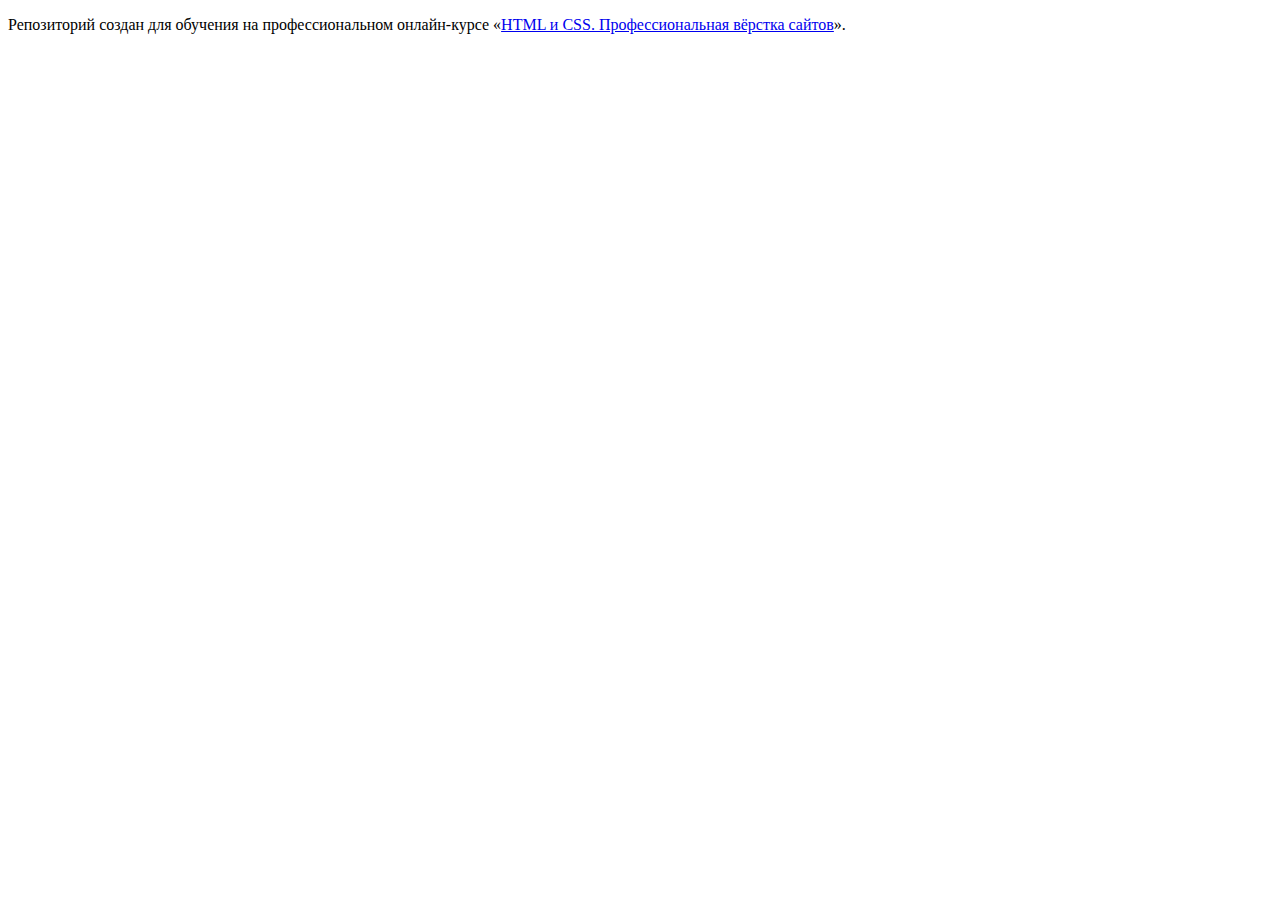
==== index.html @ efb98bdd ":hatching_chick:" ====
<!DOCTYPE html>
<html lang="ru">
  <head>
    <meta charset="utf-8">
    <title>HTML Academy: Седона</title>
  </head>
  <body>

    <p>Репозиторий создан для обучения на профессиональном онлайн‑курсе «<a href="https://htmlacademy.ru/intensive/htmlcss">HTML и CSS. Профессиональная вёрстка сайтов</a>».</p>

  </body>
</html>
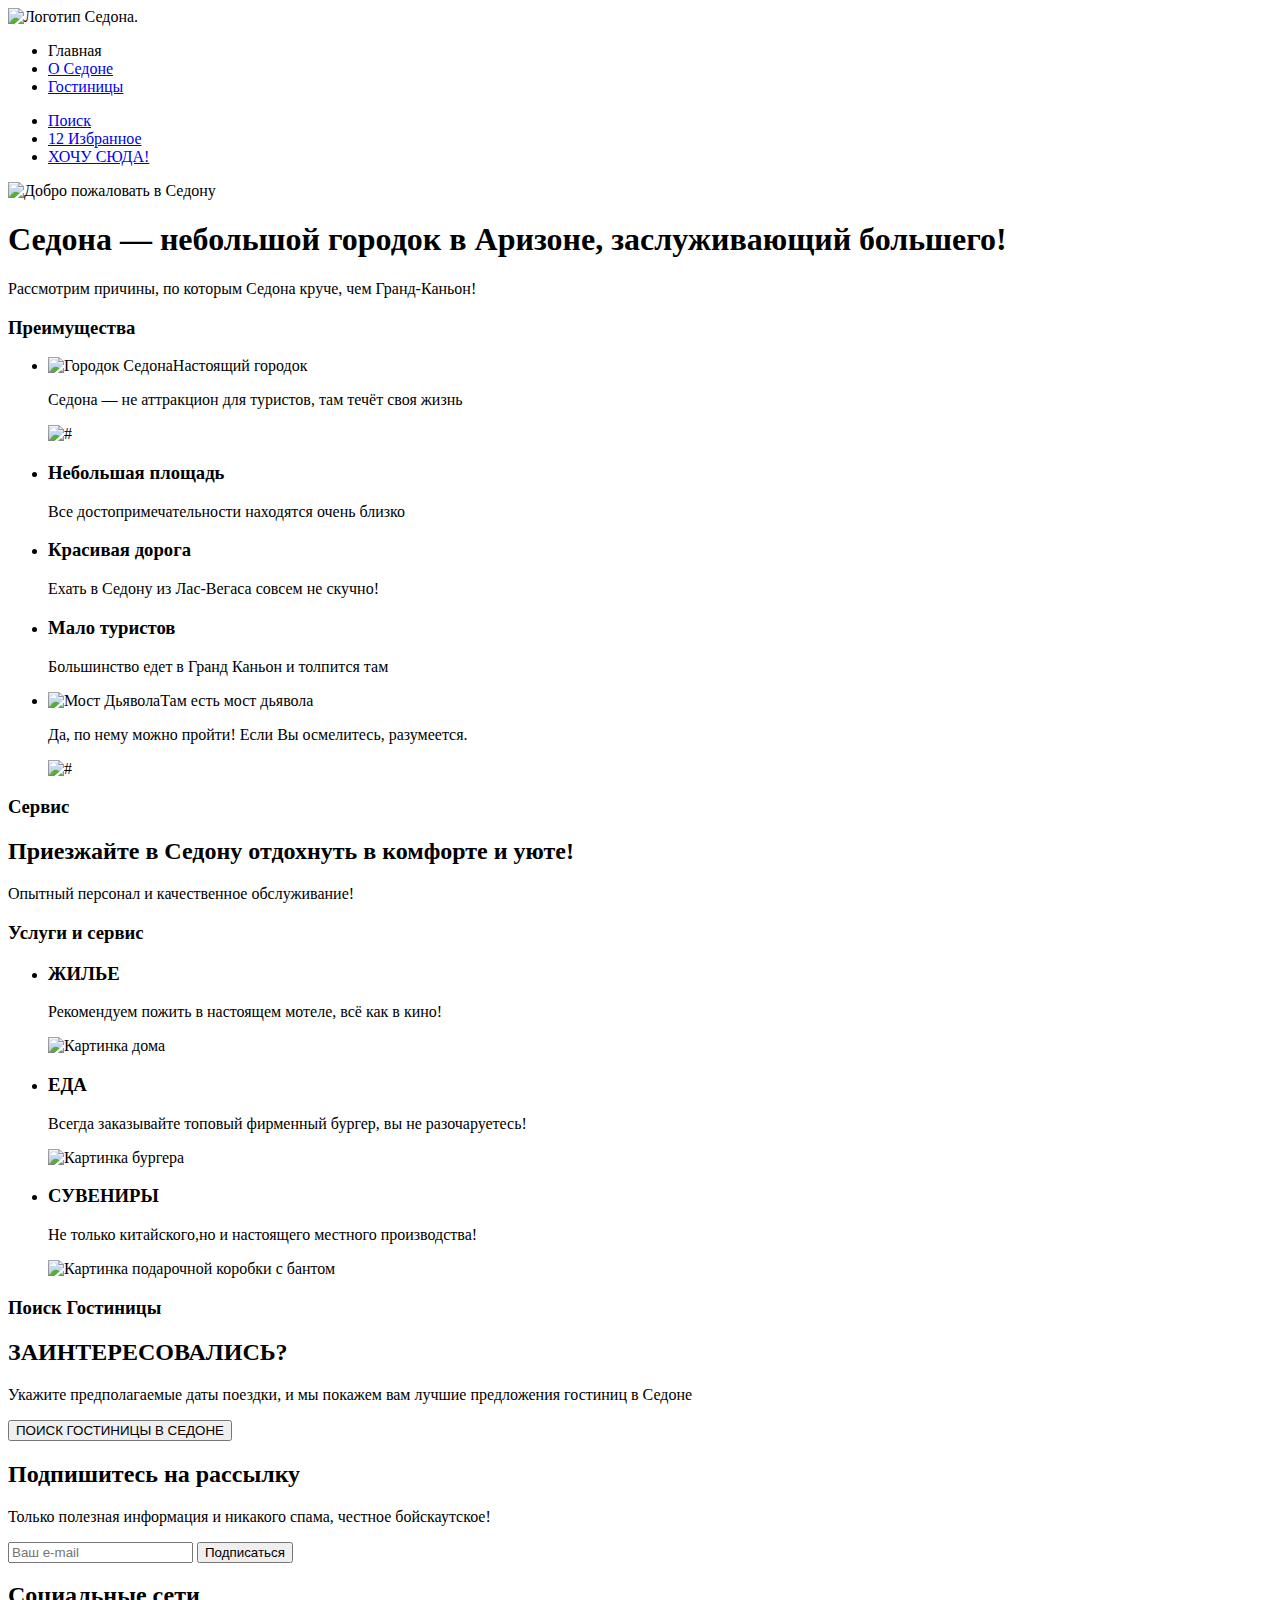
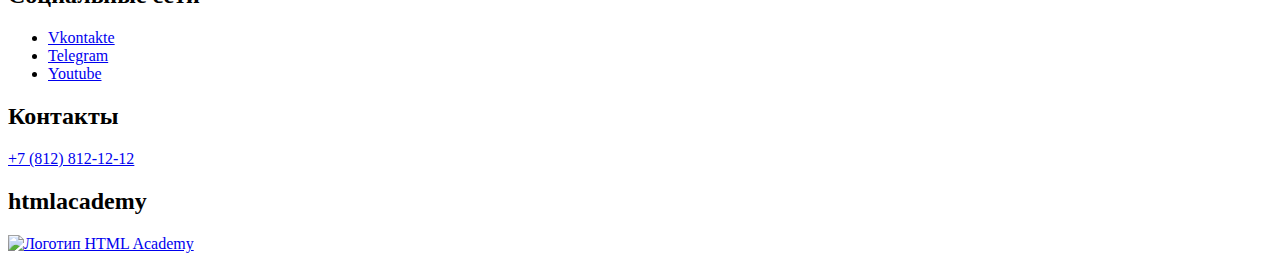
==== commit 87d41f13: "Итоговая разметка главной страницы" ====
--- a/index.html
+++ b/index.html
@@ -5,8 +5,181 @@
     <title>HTML Academy: Седона</title>
   </head>
   <body>
+    <header class="page-header">
+      <a class="header-logo">
+      <img src="" alt="Логотип Седона." width="140" height="70">
+      </a>
+      <nav class="navigation">
+        <ul class="navigation-list">
+          <li class="navigation-item">
+            <a class=navigation-link>Главная</a>
+          </li>
+          <li class="navigation-item">
+            <a class=navigation-link href="#">О Седоне</a>
+          </li>
+          <li class="navigation-item">
+            <a class=navigation-link href="#">Гостиницы</a>
+          </li>
+        </ul>
+      </nav>
+      <nav class="user menu">
+      <ul class="user menu-list">
+        <li class="user menu-item">
+          <a class="user menu-link" href="#">
+            <span class="visually-hidden">Поиск</span>
+          </a>
+        </li>
+        <li class="user menu-item">
+          <a class="user menu-link" href="#">
+            <span class="favourites-value">12</span>
+            <span class="visually-hidden">Избранное</span>
+          </a>
+        </li>
+        <li class="user menu-item">
+            <a href="#">ХОЧУ СЮДА!</a>
+          </form>
+        </li>
+      </ul>
+    </nav>
+  </header>
+    <main class="main-index">
+      <section>
+        <img class="welcome" scr="" alt="Добро пожаловать в Седону">
+      </section>
+      <section>
+       <h1 class="welcome-title">Седона — небольшой городок в Аризоне, заслуживающий большего!</h1>
+        <p class="welcome description">Рассмотрим причины, по которым Седона круче, чем Гранд-Каньон!</p>
+      </section>
+      <section class="advantages">
+        <h3 class="visually-hidden">Преимущества</h3>
+        <ul class="advantages-list">
+          <li class="advantages-item-picture-with-right">
+           <div class="advantages-item-container">
+            <img class="#" width="#"height="#" alt="Городок Седона"
+             <h3 class="advantages-item-title">Настоящий городок</h3>
+             <p class="advantages-item-description">Седона — не аттракцион для туристов, там течёт своя жизнь</p>
+           </div>
+           <div class="advantages-image-container">
+             <img class="advantages-image" src="" alt="#" width="#">
+           </div>
+          </li>
+          <li class="advantages-item">
+           <div class="advantages-item-container">
+             <h3 class="advantages-item-title">Небольшая площадь</h3>
+             <p class="advantages-item-description">Все достопримечательности находятся очень близко</p>
+           </div>
+          </li>
+          <li class="advantages-item">
+           <div class="advantages-item-container">
+             <h3 class="advantages-item-title">Красивая дорога</h3>
+             <p class="advantages-item-description">Ехать в Седону из Лас-Вегаса совсем не скучно!</p>
+           </div>
+          </li>
+          <li class="advantages-item">
+           <div class="advantages-item-container">
+             <h3 class="advantages-item-title">Мало туристов</h3>
+             <p class="advantages-item-description">Большинство едет в Гранд Каньон и толпится там</p>
+           </div>
+          </li>
+          <li class="advantages-item-picture-with-left">
+             <div class="advantages-item-container">
+              <img class="#" width="#"height="#" alt="Мост Дьявола"
+               <h3 class="advantages-item-title">Там есть мост дьявола</h3>
+               <p class="advantages-item-description">Да, по нему можно пройти! Если Вы осмелитесь, разумеется.</p>
+             </div>
+             <div class="advantages-image-container">
+               <img class="advantages-image" src="" alt="#" width="#">
+             </div>
+          </ul>
+     </section>
+     <section class="services-title">
+      <h3 class="visually-hidden">Cервис</h3>
+      <h2 class="services-title">Приезжайте в Седону отдохнуть в комфорте и уюте!</h2>
+       <p class="services-description">Опытный персонал и качественное обслуживание!</p>
+     </section>
+    <section class="services">
+      <h3 class="visually-hidden">Услуги и сервис</h3>
+        <ul class="services-list">
+          <li class="services-item">
+              <h3 class="services-item-title">ЖИЛЬЕ</h3>
+              <p class="services-item-description">Рекомендуем пожить в настоящем мотеле, всё как в кино!</p>
+            <div class="services-image-container">
+              <img class="#" src="" alt="Картинка дома" width="#" height="#">
+            </div>
+           </li>
+           <li class="services-item">
+              <h3 class="services-item-title">ЕДА</h3>
+              <p class="services-item-description">Всегда заказывайте топовый фирменный бургер, вы не разочаруетесь!</p>
+            <div class="services-image-container">
+              <img class="#" src="" alt="Картинка бургера" width="#" height="#">
+            </div>
+           </li>
+           <li class="services-item">
+              <h3 class="services-item-title">СУВЕНИРЫ</h3>
+              <p class="services-item-description">Не только китайского,но и настоящего местного производства!</p>
+            <div class="services-image-container">
+              <img class="#" src="" alt="Картинка подарочной коробки с бантом" width="#" height="#">
+            </div>
+           </li>
+    </section>
+    <section class="hotel-search">
+      <h3 class="visually-hidden">Поиск Гостиницы</h3>
+        <h2 class="hotel-search-title">ЗАИНТЕРЕСОВАЛИСЬ?</h2>
+          <p class="hotel-search-description">Укажите предполагаемые даты поездки, и мы покажем вам лучшие предложения гостиниц в Седоне</p>
+            <form action="" target="_blank">
+              <button type="#">ПОИСК ГОСТИНИЦЫ В СЕДОНЕ</button>
+            </form>
+      </section>
+      <section class="subscription">
+        <h2 class="subscription-title">Подпишитесь на рассылку</h2>
+           <p class="subscription-description">Только полезная информация и никакого спама, честное бойскаутское!</p>
+           <div class="subscription-wrapper">
+            <form class="subscription-form" action="https://echo.htmlacademy.ru" method="post">
+              <label class="visually-hidden" for="subscription-email"></label>
+              <input class="field" type="email" name="subscription-email" id="subscription-email" placeholder="Ваш e-mail" required>
+              <button class="newsletter-button" type="submit">Подписаться</button>
+            </div>
+          </main>
+          <footer class="page-footer">
+            <section class="footer-social">
+              <h2 class="visually-hidden">Социальные сети</h2>
+              <ul class="footer-social-list">
+                <li class="footer-social-item">
+                  <a class="button" href="https://vk.com/htmlacademy">
+                    <span class="visually-hidden">Vkontakte</span>
+                  </a>
+                </li>
+                <li class="footer-social-item">
+                  <a class="button" href="https://t.me/htmlacademy">
+                    <span class="visually-hidden">Telegram</span>
+                  </a>
+                </li>
+                <li class="footer-social-item">
+                  <a class="button" href="https://www.youtube.com/user/htmlacademyru">
+                    <span class="visually-hidden">Youtube</span>
+                  </a>
+                </li>
+              </ul>
+            </section>
+            <section class="footer-contacts">
+              <h2 class="visually-hidden">Контакты</h2>
+              <a class="contacts-phone" href="tel:+78128121212">+7 (812) 812-12-12</a>
+            </section>
+            <section class="footer-htmlacademy">
+              <h2 class="visually-hidden">htmlacademy</h2>
+              <a class="logo-htmlacademy-link" href="https://htmlacademy.ru/">
+                <img class="logo-htmlacademy" src="#" alt="Логотип HTML Academy"></a>
+            </section>
+          </footer>
+      </body>
+    </html>
 
-    <p>Репозиторий создан для обучения на профессиональном онлайн‑курсе «<a href="https://htmlacademy.ru/intensive/htmlcss">HTML и CSS. Профессиональная вёрстка сайтов</a>».</p>
+       
 
-  </body>
-</html>
+        
+      
+      
+      
+      
+     
+
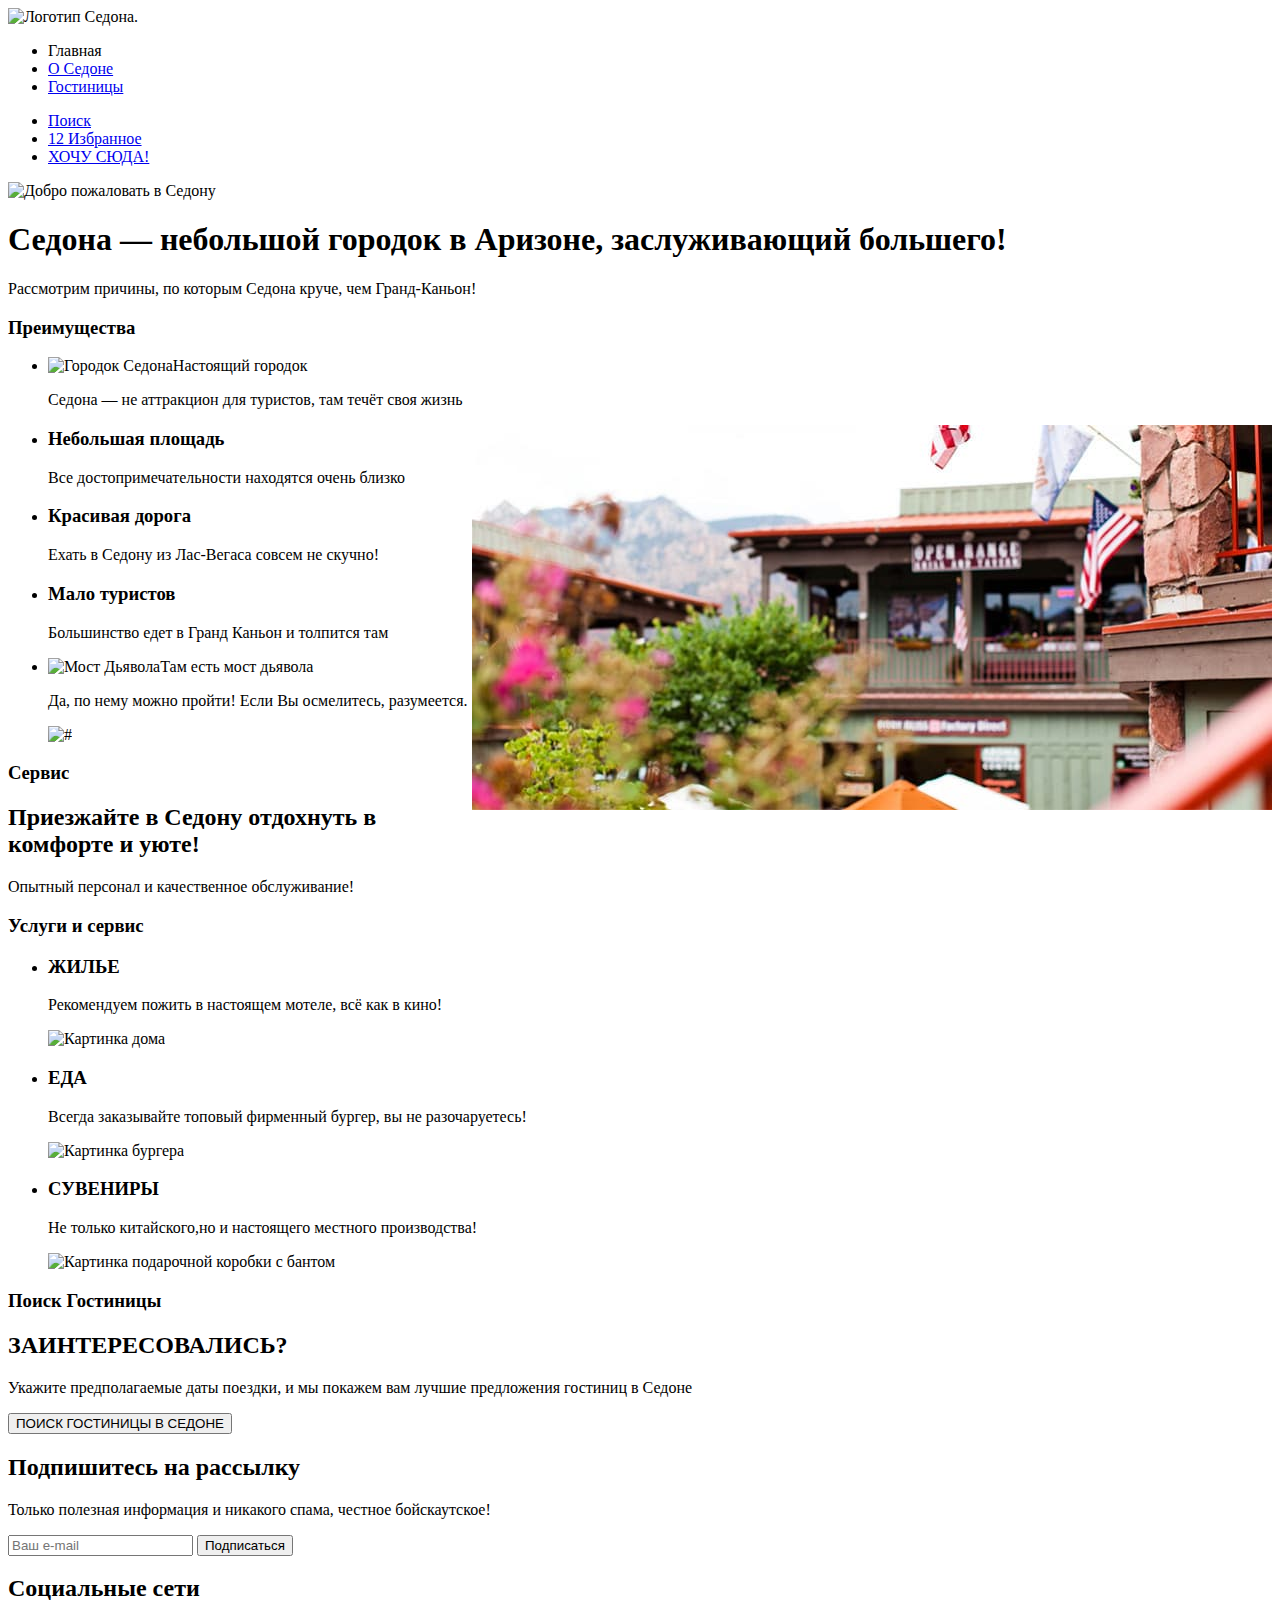
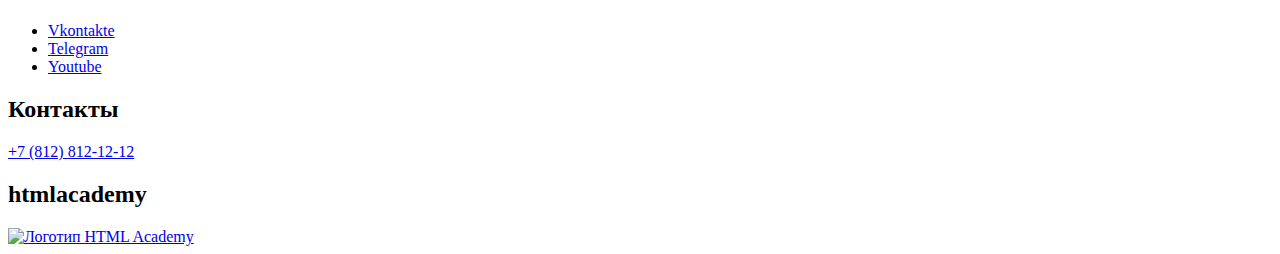
==== commit 2e96ce01: "Добавил изображения" ====
--- a/index.html
+++ b/index.html
@@ -60,7 +60,7 @@
              <p class="advantages-item-description">Седона — не аттракцион для туристов, там течёт своя жизнь</p>
            </div>
            <div class="advantages-image-container">
-             <img class="advantages-image" src="" alt="#" width="#">
+             <img class="advantages-image" src="img/realcity.jpg" alt="городок седона" width="800px" height="385px" align="right">
            </div>
           </li>
           <li class="advantages-item">
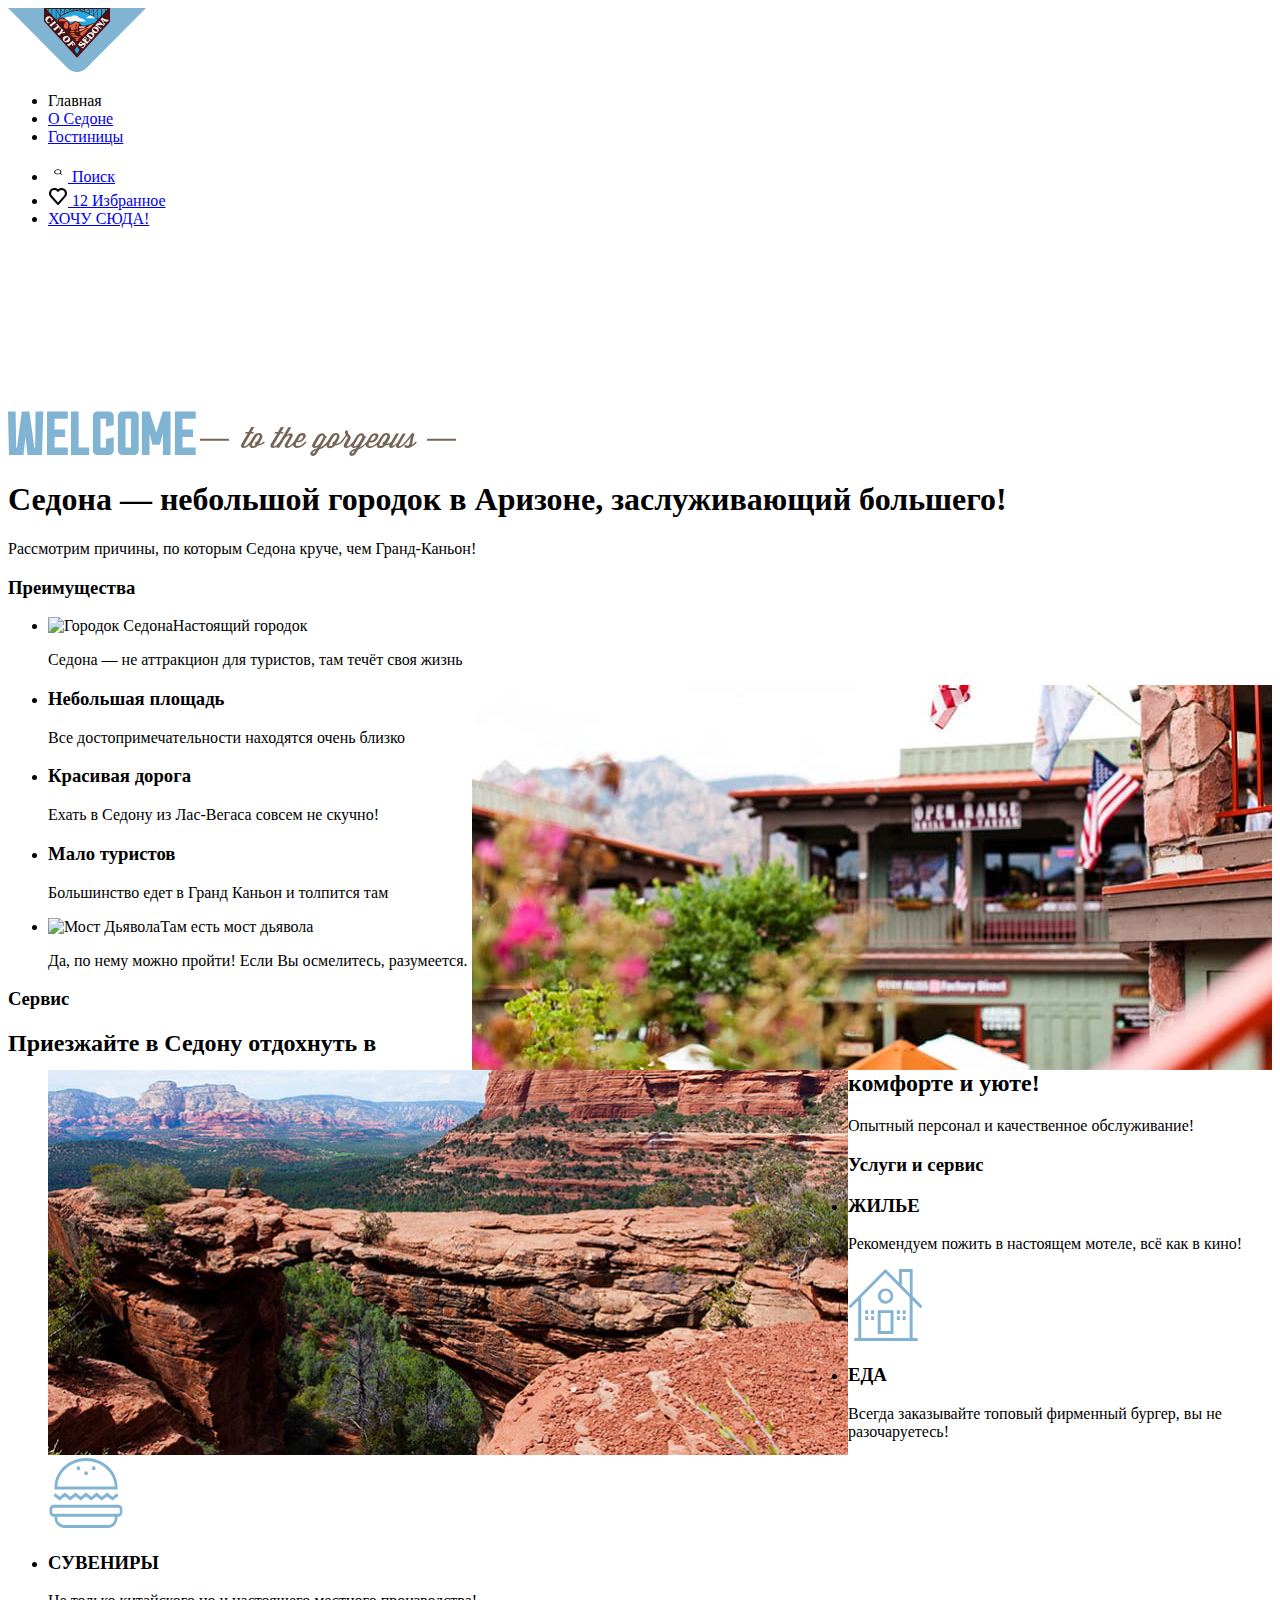
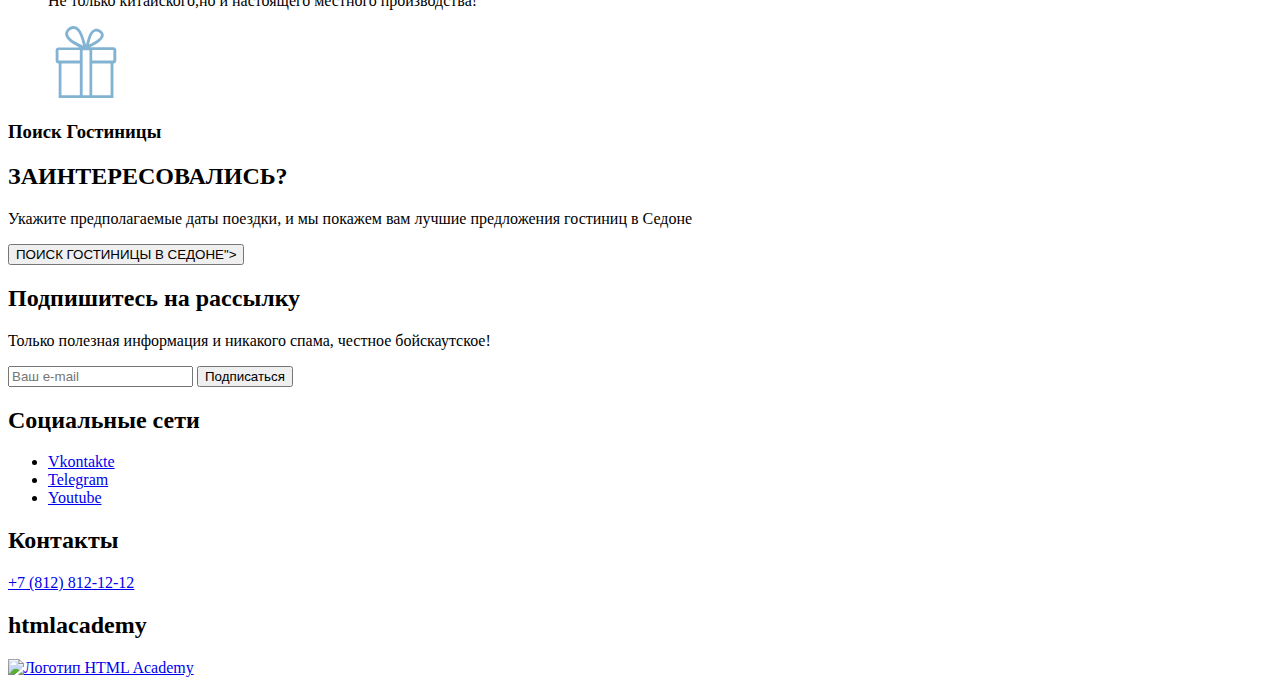
==== commit abe6b486: "в главную страницу добавил изобрадения" ====
--- a/index.html
+++ b/index.html
@@ -7,7 +7,7 @@
   <body>
     <header class="page-header">
       <a class="header-logo">
-      <img src="" alt="Логотип Седона." width="140" height="70">
+      <img src="img/logo.svg" alt="Логотип Седона." width="138px" height="64px">
       </a>
       <nav class="navigation">
         <ul class="navigation-list">
@@ -26,11 +26,13 @@
       <ul class="user menu-list">
         <li class="user menu-item">
           <a class="user menu-link" href="#">
+            <img src="img/search.svg" alt="Поиск" width="20px" height="20px">
             <span class="visually-hidden">Поиск</span>
           </a>
         </li>
         <li class="user menu-item">
           <a class="user menu-link" href="#">
+            <img src="img/heart.svg" alt="Избранное" width="20px" height="20px">
             <span class="favourites-value">12</span>
             <span class="visually-hidden">Избранное</span>
           </a>
@@ -44,7 +46,9 @@
   </header>
     <main class="main-index">
       <section>
-        <img class="welcome" scr="" alt="Добро пожаловать в Седону">
+        <img class="welcome" src="img/welcome.svg"  alt="Добро пожаловать в Седону" width="187.7 px" height="44.7 px">
+        <img class="gorgeous" src="img/gorgeous.svg" alt="Добро пожаловать в Седону"  width="256 px" height="28.78 px">
+        <img class="sedonagrand" src="img/sedonagrand.svg" alt="Добро пожаловать в Седону"  width="456 px" height="212 px">
       </section>
       <section>
        <h1 class="welcome-title">Седона — небольшой городок в Аризоне, заслуживающий большего!</h1>
@@ -88,7 +92,7 @@
                <p class="advantages-item-description">Да, по нему можно пройти! Если Вы осмелитесь, разумеется.</p>
              </div>
              <div class="advantages-image-container">
-               <img class="advantages-image" src="" alt="#" width="#">
+               <img class="advantages-image" src="img/canyon.jpg" alt="Мост дьявола" width="800 px" height="385 px" align="left">
              </div>
           </ul>
      </section>
@@ -104,21 +108,21 @@
               <h3 class="services-item-title">ЖИЛЬЕ</h3>
               <p class="services-item-description">Рекомендуем пожить в настоящем мотеле, всё как в кино!</p>
             <div class="services-image-container">
-              <img class="#" src="" alt="Картинка дома" width="#" height="#">
+              <img src="img/house.svg" alt="Жилье" width="75 px" height="72 px"
             </div>
            </li>
            <li class="services-item">
               <h3 class="services-item-title">ЕДА</h3>
               <p class="services-item-description">Всегда заказывайте топовый фирменный бургер, вы не разочаруетесь!</p>
             <div class="services-image-container">
-              <img class="#" src="" alt="Картинка бургера" width="#" height="#">
+              <img src="img/burger.svg" alt="бургер" width="75 px" height="72 px"
             </div>
            </li>
            <li class="services-item">
               <h3 class="services-item-title">СУВЕНИРЫ</h3>
               <p class="services-item-description">Не только китайского,но и настоящего местного производства!</p>
             <div class="services-image-container">
-              <img class="#" src="" alt="Картинка подарочной коробки с бантом" width="#" height="#">
+              <img src="img/gift.svg" alt="Подарок" width="75 px" height="72 px"
             </div>
            </li>
     </section>
@@ -127,7 +131,7 @@
         <h2 class="hotel-search-title">ЗАИНТЕРЕСОВАЛИСЬ?</h2>
           <p class="hotel-search-description">Укажите предполагаемые даты поездки, и мы покажем вам лучшие предложения гостиниц в Седоне</p>
             <form action="" target="_blank">
-              <button type="#">ПОИСК ГОСТИНИЦЫ В СЕДОНЕ</button>
+              <button type="#">ПОИСК ГОСТИНИЦЫ В СЕДОНЕ"></a></button>
             </form>
       </section>
       <section class="subscription">
